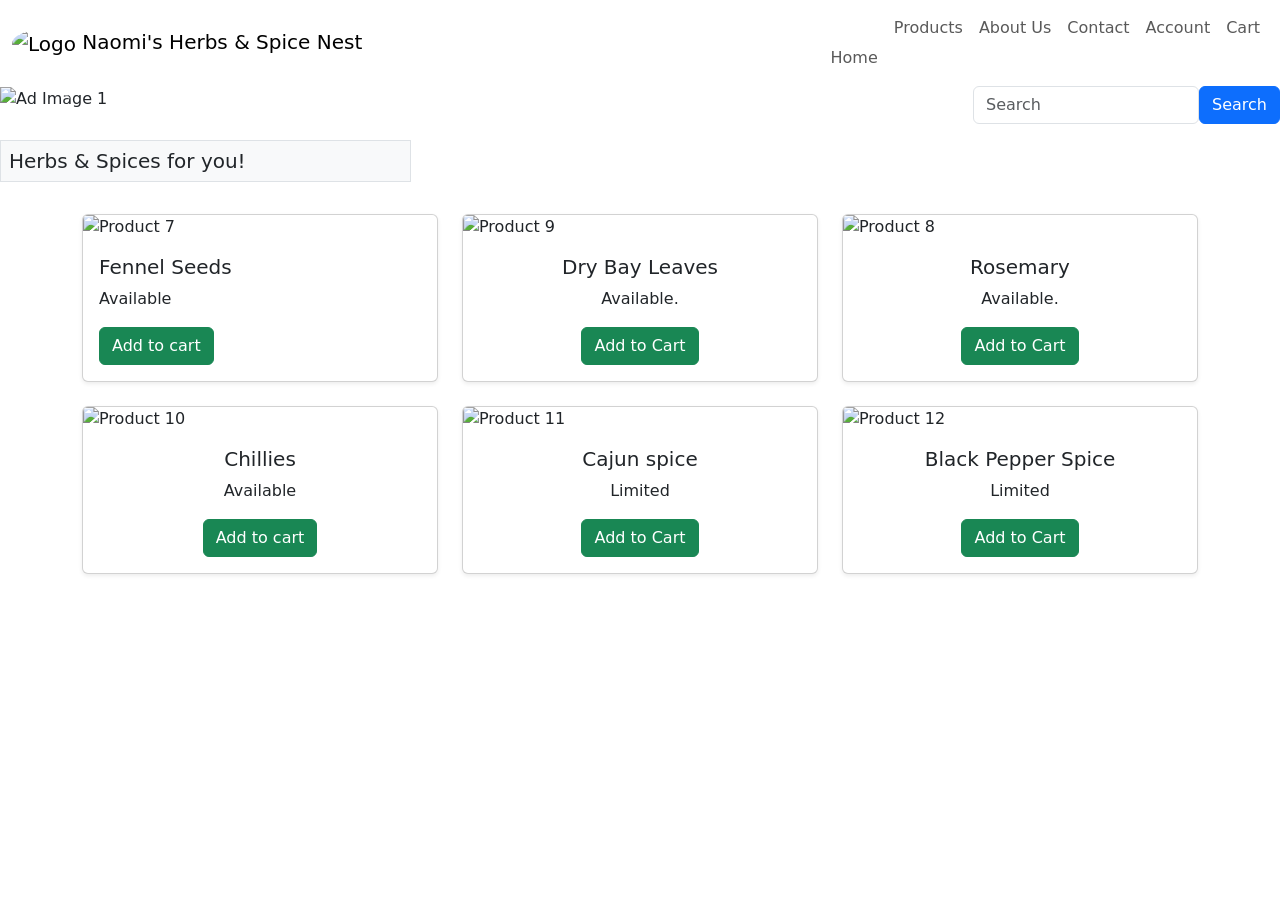
==== index.html @ a3e0b66a "Add files via upload" ====
<!DOCTYPE html>
<html lang="en">
<head>
    <meta charset="UTF-8">
    <meta name="viewport" content="width=device-width, initial-scale=1.0">
    <title>Naomi's Herbs & Spices Nest</title>
    <link rel="stylesheet" href="https://cdn.jsdelivr.net/npm/bootstrap@5.3.2/dist/css/bootstrap.min.css">
    <link rel="stylesheet" href="styles.css">
</head>
<body>
    <header>
    <nav class="navbar navbar-expand-lg custom-navbar">
        <div class="container-fluid">
            <a class="navbar-brand" href="#">
                <img src="images/logo.jpeg" class="rounded-circle" alt="Logo" width="100" height="100" class="me-2">
                Naomi's Herbs & Spice Nest
                <button class="navbar-toggler" type="button" data-bs-toggle="collapse" data-bs-target="#navbarNav">
                    <span class="navbar-toggler-icon"></span>
                </button>
                <ul class="navbar-nav ms-auto">
                    <li class="nav-item">
                        <a class="nav-link" href="index.html">Home</a>
                    </li>
                    <li class="nav-item">
                        <a class="nav-link" href="products.html">Products</a>
                    </li>
                    <li class="nav-item">
                        <a class="nav-link" href="about.html">About Us</a>
                    </li>
                    <li class="nav-item">
                        <a class="nav-link" href="contact.html">Contact</a>
                    </li>
                    <li class="nav-item">
                        <a class="nav-link" href="account.html">Account</a>
                    </li>
                    <li class="nav-item">
                        <a class="nav-link" href="cart.html">Cart</a>
                    </li>
                </ul>
            </a>
        </div>
    </nav>
    </header>
    <main>
    <div container="container my-4">
        <div class="row">
            <div class="col-md-8">
                <div id="adCarousel" class="carousel slide" data-bs-ride="carousel" data-bs-interval="2000">
                    <div class="carousel inner">
                        <div class="carousel-item active">
                            <img src="images/image1.jpeg" alt="Ad Image 1">
                         </div>
                        <div class="carousel-item">
                            <img src="images/image2.jpeg" alt="Ad Image 2">
                        </div>
                        <div class="carousel-item">
                            <img src="images/image3.jpeg" alt="Ad Image 3">
                        </div>
                        <div class="carousel-item"> 
                            <img src="images/image4.jpg" alt="Ad Image 4">
                        </div>
                        <div class="carousel-item">  
                            <img src="images/image5.jpeg" alt="Ad Image 5">
                        </div>
                        <div class="carousel-item">
                            <img src="images/image6.jpeg" alt="Ad Image 6">
                        </div>
                    </div>        
                    <button class="carousel-control-prev" type="button" data-bs-target="#adCarousel" data-bs-slide="prev">
                        <span class="carousel-control-prev-icon"></span>
                    </button>
                    <button class="carousel-control-next" type="button" data-bs-target="#adCarousel" data-bs-slide="next">
                        <span class="carousel-control-next-icon"></span>
                    </button>
                </div>
            </div>
            <div class="col-md-4 d-flex justify-content-end align-items-start">
                <div class="d-flex">
                    <input type="text" class="form-control" placeholder="Search">
                    <button class="btn btn-primary">Search</button>
                </div>
            </div>
        </div>
        <div class="row mt-3">
            <div class="col-md-4">
                <h5 class="p-2 bg-light border">Herbs & Spices for you!</h5>
            </div>
        </div>
        <div class="container my-4">
            <div class="row">
                <div class="col-md-4 mb-4">
                    <div class="card h-100 shadow-sm">
                        <img src="images/image7.jpeg" class="card-img-top" alt="Product 7">
                        <div class="card-body text center">
                            <h5 class="card-title">Fennel Seeds</h5>
                            <p class="card-text">Available</p>
                            <button class="btn btn-success">Add to cart</button>
                        </div>
                    </div>
                </div>
                <div class="col-md-4 mb-4">
                    <div class="card product-card h-100 shadow-sm">
                        <img src="images/image9.jpeg" class="card-img-top" alt="Product 9">
                        <div class="card-body text-center">
                            <h5 class="card-title">Dry Bay Leaves</h5>
                            <p1 class="card-text">Available.</p>
                            <button class="btn btn-success">Add to Cart</button>
                        </div>
                    </div>
                </div>
                <div class="col-md-4 mb-4">
                    <div class="card product-card h-100 shadow-sm">
                        <img src="images/image8.jpeg" class="card-img-top" alt="Product 8">
                        <div class="card-body text-center">
                            <h5 class="card-title">Rosemary</h5>
                            <p class="card-text">Available.</p>
                            <button class="btn btn-success">Add to Cart</button>
                        </div>
                    </div>
                </div>
            </div>
            <div class="row">
                <div class="col-md-4 mb-4">
                    <div class="card product-card h-100 shadow-sm">
                        <img src="images/image10.jpeg" class="card-img-top" alt="Product 10">
                        <div class="card-body text-center">
                            <h5 class="card-title">Chillies</h5>
                            <p class="card-text">Available</p>
                            <button class="btn btn-success">Add to cart</button>
                        </div>
                    </div>
                </div>
                <div class="col-md-4 mb-4">
                    <div class="card product-card h-100 shadow-sm">
                        <img src="images/image11.jpeg" class="card-img-top" alt="Product 11">
                        <div class="card-body text-center">
                            <h5 class="card-title">Cajun spice</h5>
                            <p class="card-text">Limited</p>
                            <button class="btn btn-success">Add to Cart</button>
                        </div>
                    </div>
                </div>
                <div class="col-md-4 mb-4">
                    <div class="card product-card h-100 shadow-sm">
                        <img src="images/image12.jpeg" class="card-img-top" alt="Product 12">
                        <div class="card-body text-center">
                            <h5 class="card-title">Black Pepper Spice</h5>
                            <p class="card-text">Limited</p>
                            <button class="btn btn-success">Add to Cart</button>
                        </div>
                    </div>
                </div>
            </div>
        </div>
    </div>
    <script src="https://cdn.jsdelivr.net/npm/@popperjs/core@2.11.6/dist/umd/popper.min.js">
    </script> 
    <script src="https://cdn.jsdelivr.net/npm/bootstrap@5.3.0/dist/js/bootstrap.bundle.min.js">
    </script>
    </main>
</body>
</html>
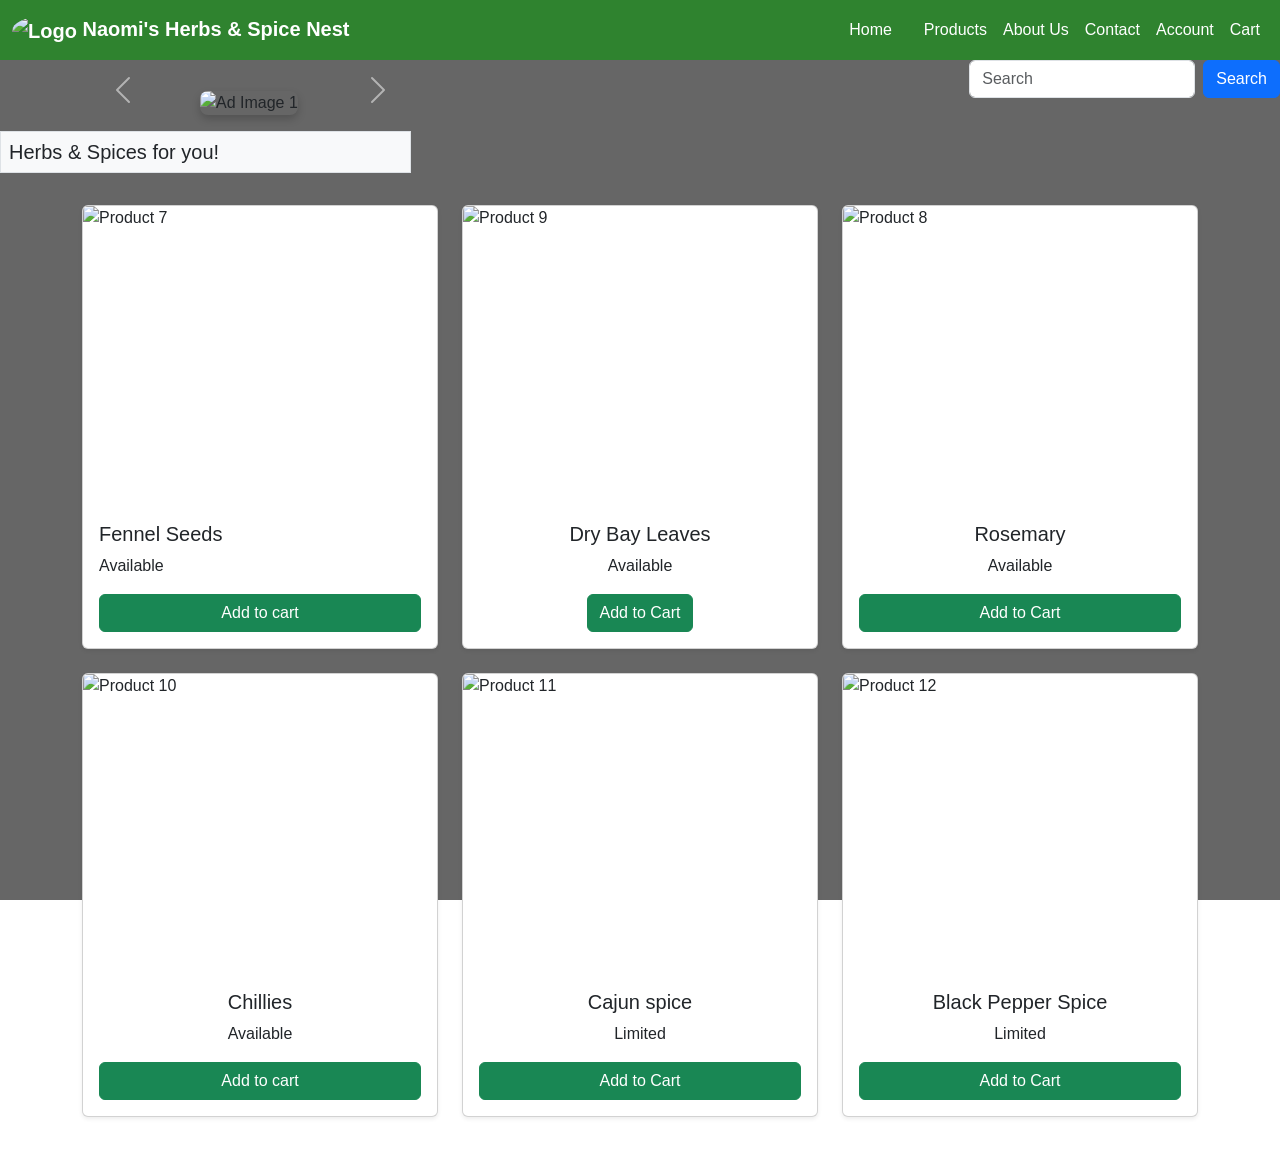
==== commit 530cd851: "Add files via upload" ====
--- a/index.html
+++ b/index.html
@@ -76,7 +76,7 @@
             </div>
             <div class="col-md-4 d-flex justify-content-end align-items-start">
                 <div class="d-flex">
-                    <input type="text" class="form-control" placeholder="Search">
+                    <input type="text" class="form-control me-2" placeholder="Search">
                     <button class="btn btn-primary">Search</button>
                 </div>
             </div>
@@ -103,7 +103,7 @@
                         <img src="images/image9.jpeg" class="card-img-top" alt="Product 9">
                         <div class="card-body text-center">
                             <h5 class="card-title">Dry Bay Leaves</h5>
-                            <p1 class="card-text">Available.</p>
+                            <p1 class="card-text">Available</p>
                             <button class="btn btn-success">Add to Cart</button>
                         </div>
                     </div>
@@ -113,7 +113,7 @@
                         <img src="images/image8.jpeg" class="card-img-top" alt="Product 8">
                         <div class="card-body text-center">
                             <h5 class="card-title">Rosemary</h5>
-                            <p class="card-text">Available.</p>
+                            <p class="card-text">Available</p>
                             <button class="btn btn-success">Add to Cart</button>
                         </div>
                     </div>
--- a/styles.css
+++ b/styles.css
@@ -0,0 +1,83 @@
+ body {
+            margin: 0;
+            font-family: Arial, sans-serif;
+            background-image: url('images/image12.jpg');
+            background-size: cover;
+            background-repeat: no-repeat;
+            background-attachment: fixed;
+            background-position: center;
+        }
+        body::before {
+            content: "";
+            position: fixed;
+            inset: 0;
+            background: linear-gradient(
+                 rgba(0,0,0,0.6),
+                 rgba(0,0,0,0.6)
+            );
+            z-index: -1;
+        }
+        .custom-navbar {
+            background-color: rgba(34, 139, 34, 0.8);
+        }
+        .custom-navbar .nav-link {
+            float: left;
+            display: block;
+            color: #fff;
+            text-align: center;
+            padding: 10px 20px;
+            text-decoration: none;
+        }
+        .custom-navbar .nav-link:hover {
+            color: #ffd700;
+        }
+        .custom-navbar .navbar-brand {
+            color: #fff;
+            font-weight: bold;
+        }
+        .carousel {
+            width: 300px;
+            margin-left: 100px;
+            margin-top: 30px;
+        }
+        .carousel-item img {
+            width: 800px;
+            height: 300px;
+            object-fit: fill;
+            margin: 0 auto;
+            border-radius: 8px;
+            box-shadow: 0 4px 8px rgba(0,0,0,0.2);
+        }
+        .carousel-item {
+        transition: transform 3s cubic-bezier(0.8,0,0.2,1);
+        }
+        .product-card img {
+            width: 100%;
+            height: 415px;
+            object-fit: cover;
+        }
+        .page-title {
+            font-size: 2.5rem;
+            font-weight: bold;
+            font-family: arial, sans-serif;
+            color: #fff;
+        }
+        .section-heading {
+            font-weight: 1.5rem;
+            margin-top: 10px;
+            font-family: arial, sans-serif;
+            color: #fff;
+        }
+        .card img {
+            height: 300px;
+            object-fit: cover;
+            width: 100%;
+        }
+
+        .card-body {
+            min-height: 120px;
+            display: flex;
+            flex-direction: column;
+            justify-content: space-between;
+        }
+
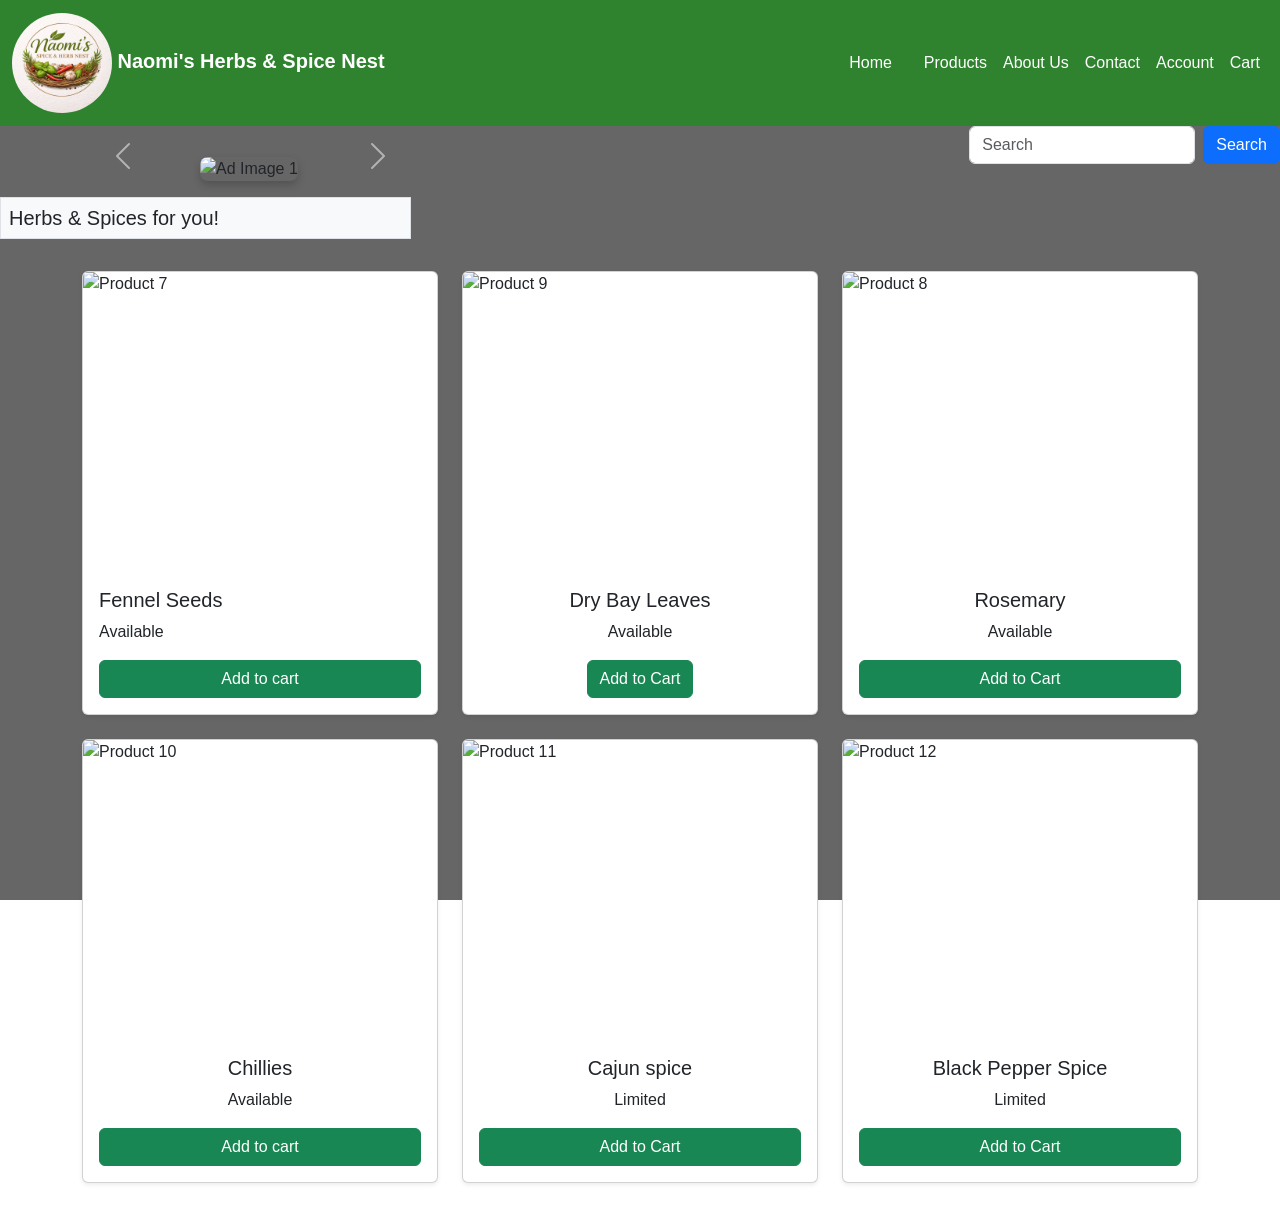
==== commit 12a0581e: "Update index.html" ====
--- a/index.html
+++ b/index.html
@@ -12,7 +12,7 @@
     <nav class="navbar navbar-expand-lg custom-navbar">
         <div class="container-fluid">
             <a class="navbar-brand" href="#">
-                <img src="images/logo.jpeg" class="rounded-circle" alt="Logo" width="100" height="100" class="me-2">
+                <img src="logo.jpeg" class="rounded-circle" alt="Logo" width="100" height="100" class="me-2">
                 Naomi's Herbs & Spice Nest
                 <button class="navbar-toggler" type="button" data-bs-toggle="collapse" data-bs-target="#navbarNav">
                     <span class="navbar-toggler-icon"></span>
@@ -159,4 +159,4 @@
     </script>
     </main>
 </body>
-</html>+</html>
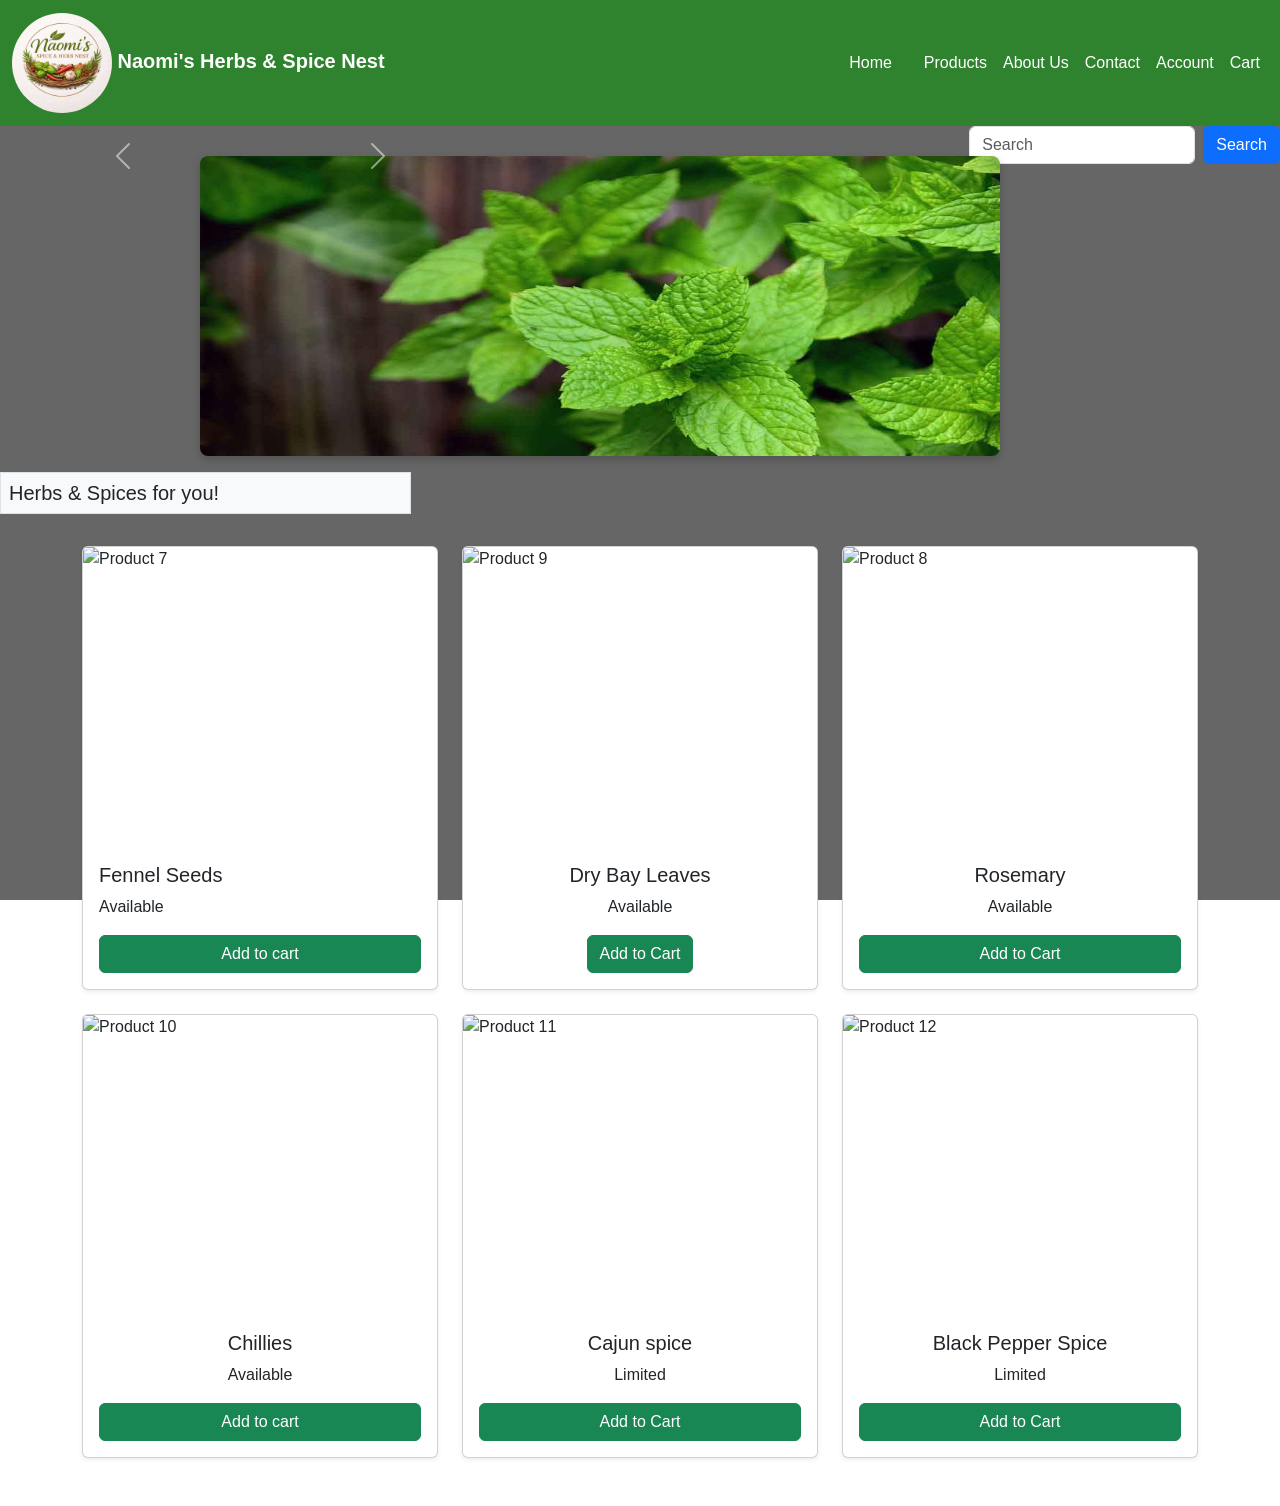
==== commit 9227b211: "Update index.html" ====
--- a/index.html
+++ b/index.html
@@ -48,7 +48,7 @@
                 <div id="adCarousel" class="carousel slide" data-bs-ride="carousel" data-bs-interval="2000">
                     <div class="carousel inner">
                         <div class="carousel-item active">
-                            <img src="images/image1.jpeg" alt="Ad Image 1">
+                            <img src="image1.jpeg" alt="Ad Image 1">
                          </div>
                         <div class="carousel-item">
                             <img src="images/image2.jpeg" alt="Ad Image 2">
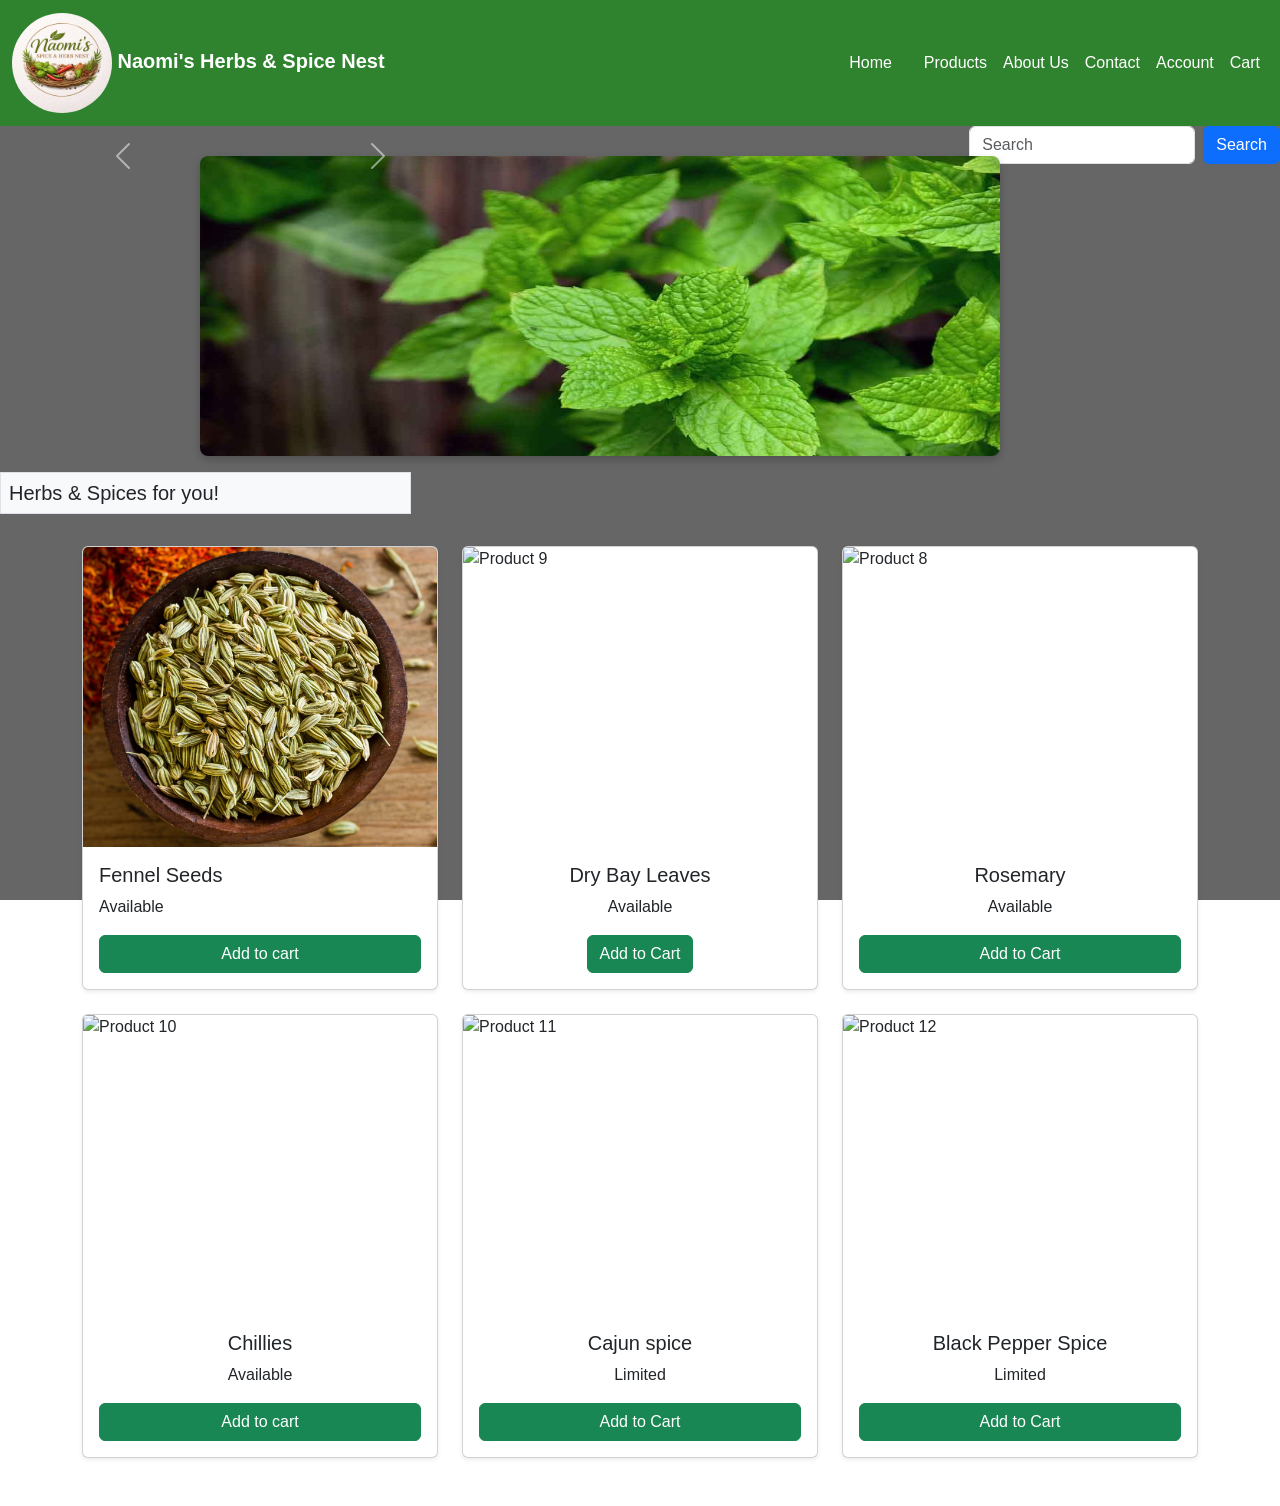
==== commit c70586b1: "Update index.html" ====
--- a/index.html
+++ b/index.html
@@ -90,7 +90,7 @@
             <div class="row">
                 <div class="col-md-4 mb-4">
                     <div class="card h-100 shadow-sm">
-                        <img src="images/image7.jpeg" class="card-img-top" alt="Product 7">
+                        <img src="image7.jpeg" class="card-img-top" alt="Product 7">
                         <div class="card-body text center">
                             <h5 class="card-title">Fennel Seeds</h5>
                             <p class="card-text">Available</p>
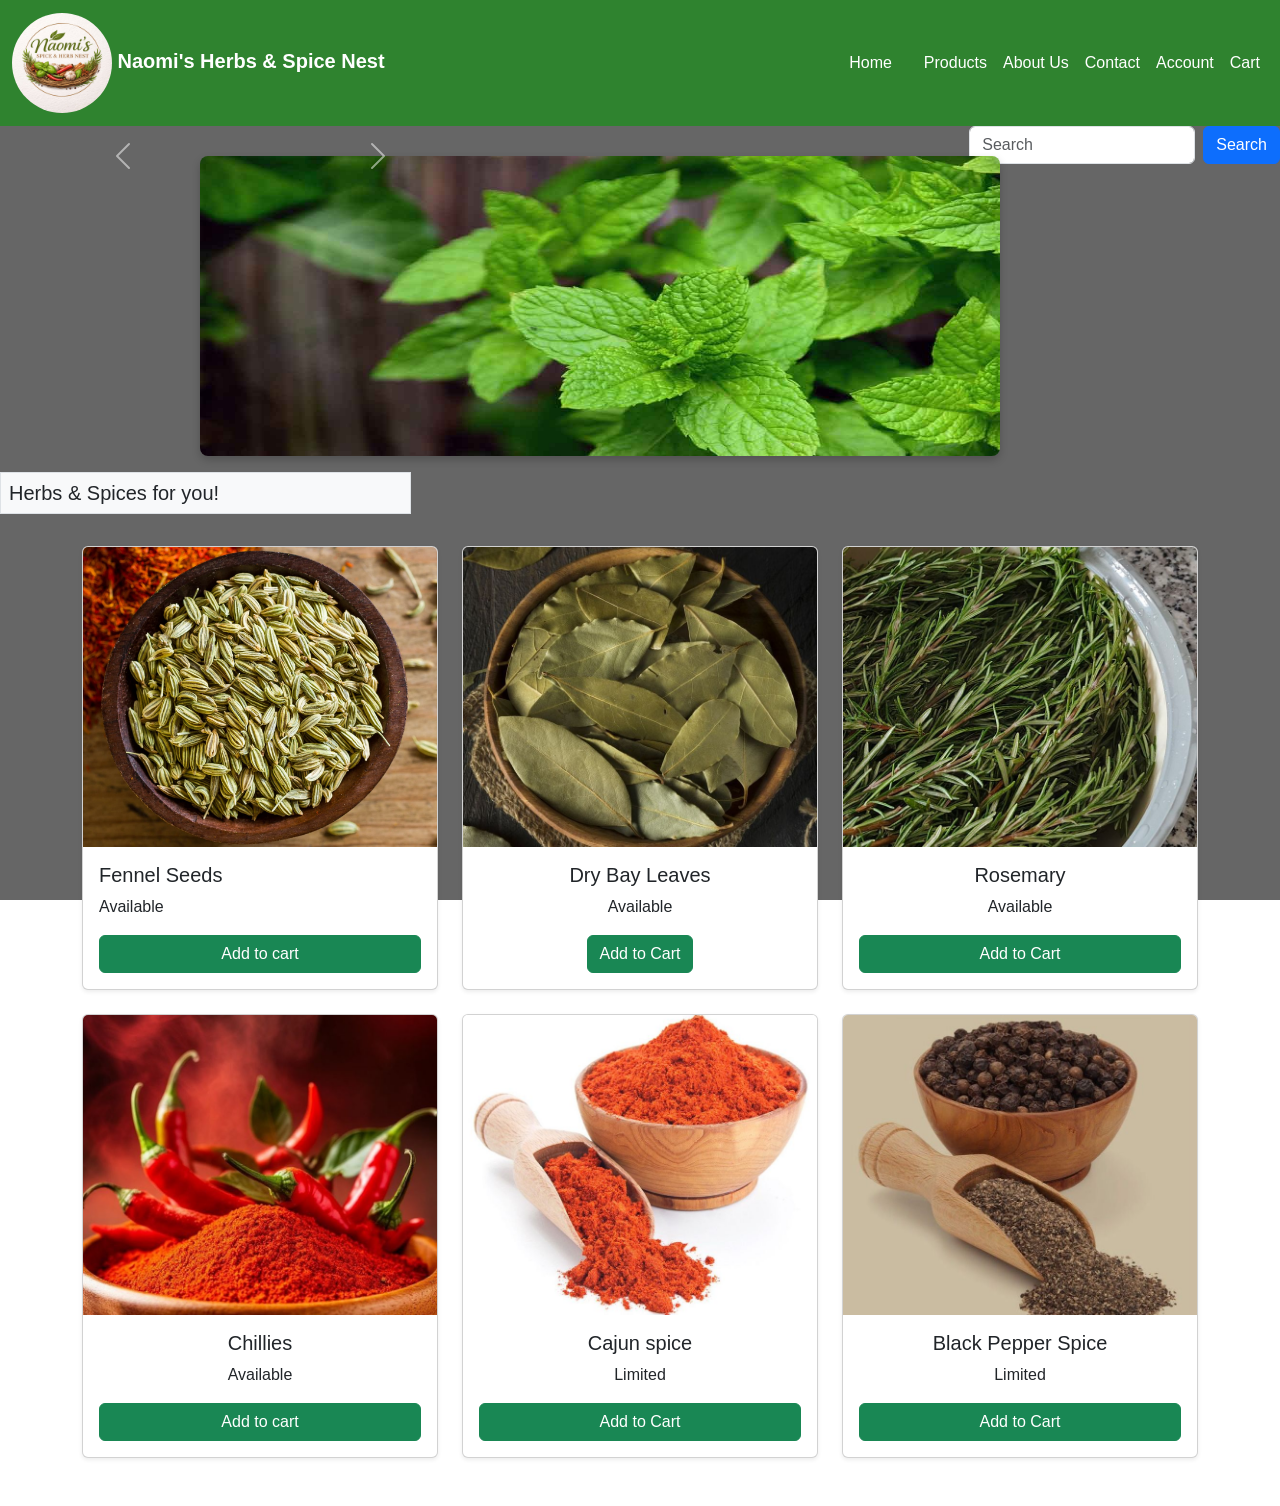
==== commit b34f5c26: "Update index.html" ====
--- a/index.html
+++ b/index.html
@@ -51,19 +51,19 @@
                             <img src="image1.jpeg" alt="Ad Image 1">
                          </div>
                         <div class="carousel-item">
-                            <img src="images/image2.jpeg" alt="Ad Image 2">
+                            <img src="image2.jpeg" alt="Ad Image 2">
                         </div>
                         <div class="carousel-item">
-                            <img src="images/image3.jpeg" alt="Ad Image 3">
+                            <img src="image3.jpeg" alt="Ad Image 3">
                         </div>
                         <div class="carousel-item"> 
-                            <img src="images/image4.jpg" alt="Ad Image 4">
+                            <img src="image4.jpg" alt="Ad Image 4">
                         </div>
                         <div class="carousel-item">  
-                            <img src="images/image5.jpeg" alt="Ad Image 5">
+                            <img src="image5.jpeg" alt="Ad Image 5">
                         </div>
                         <div class="carousel-item">
-                            <img src="images/image6.jpeg" alt="Ad Image 6">
+                            <img src="image6.jpeg" alt="Ad Image 6">
                         </div>
                     </div>        
                     <button class="carousel-control-prev" type="button" data-bs-target="#adCarousel" data-bs-slide="prev">
@@ -100,7 +100,7 @@
                 </div>
                 <div class="col-md-4 mb-4">
                     <div class="card product-card h-100 shadow-sm">
-                        <img src="images/image9.jpeg" class="card-img-top" alt="Product 9">
+                        <img src="image9.jpeg" class="card-img-top" alt="Product 9">
                         <div class="card-body text-center">
                             <h5 class="card-title">Dry Bay Leaves</h5>
                             <p1 class="card-text">Available</p>
@@ -110,7 +110,7 @@
                 </div>
                 <div class="col-md-4 mb-4">
                     <div class="card product-card h-100 shadow-sm">
-                        <img src="images/image8.jpeg" class="card-img-top" alt="Product 8">
+                        <img src="image8.jpeg" class="card-img-top" alt="Product 8">
                         <div class="card-body text-center">
                             <h5 class="card-title">Rosemary</h5>
                             <p class="card-text">Available</p>
@@ -122,7 +122,7 @@
             <div class="row">
                 <div class="col-md-4 mb-4">
                     <div class="card product-card h-100 shadow-sm">
-                        <img src="images/image10.jpeg" class="card-img-top" alt="Product 10">
+                        <img src="image10.jpeg" class="card-img-top" alt="Product 10">
                         <div class="card-body text-center">
                             <h5 class="card-title">Chillies</h5>
                             <p class="card-text">Available</p>
@@ -132,7 +132,7 @@
                 </div>
                 <div class="col-md-4 mb-4">
                     <div class="card product-card h-100 shadow-sm">
-                        <img src="images/image11.jpeg" class="card-img-top" alt="Product 11">
+                        <img src="image11.jpeg" class="card-img-top" alt="Product 11">
                         <div class="card-body text-center">
                             <h5 class="card-title">Cajun spice</h5>
                             <p class="card-text">Limited</p>
@@ -142,7 +142,7 @@
                 </div>
                 <div class="col-md-4 mb-4">
                     <div class="card product-card h-100 shadow-sm">
-                        <img src="images/image12.jpeg" class="card-img-top" alt="Product 12">
+                        <img src="image12.jpeg" class="card-img-top" alt="Product 12">
                         <div class="card-body text-center">
                             <h5 class="card-title">Black Pepper Spice</h5>
                             <p class="card-text">Limited</p>
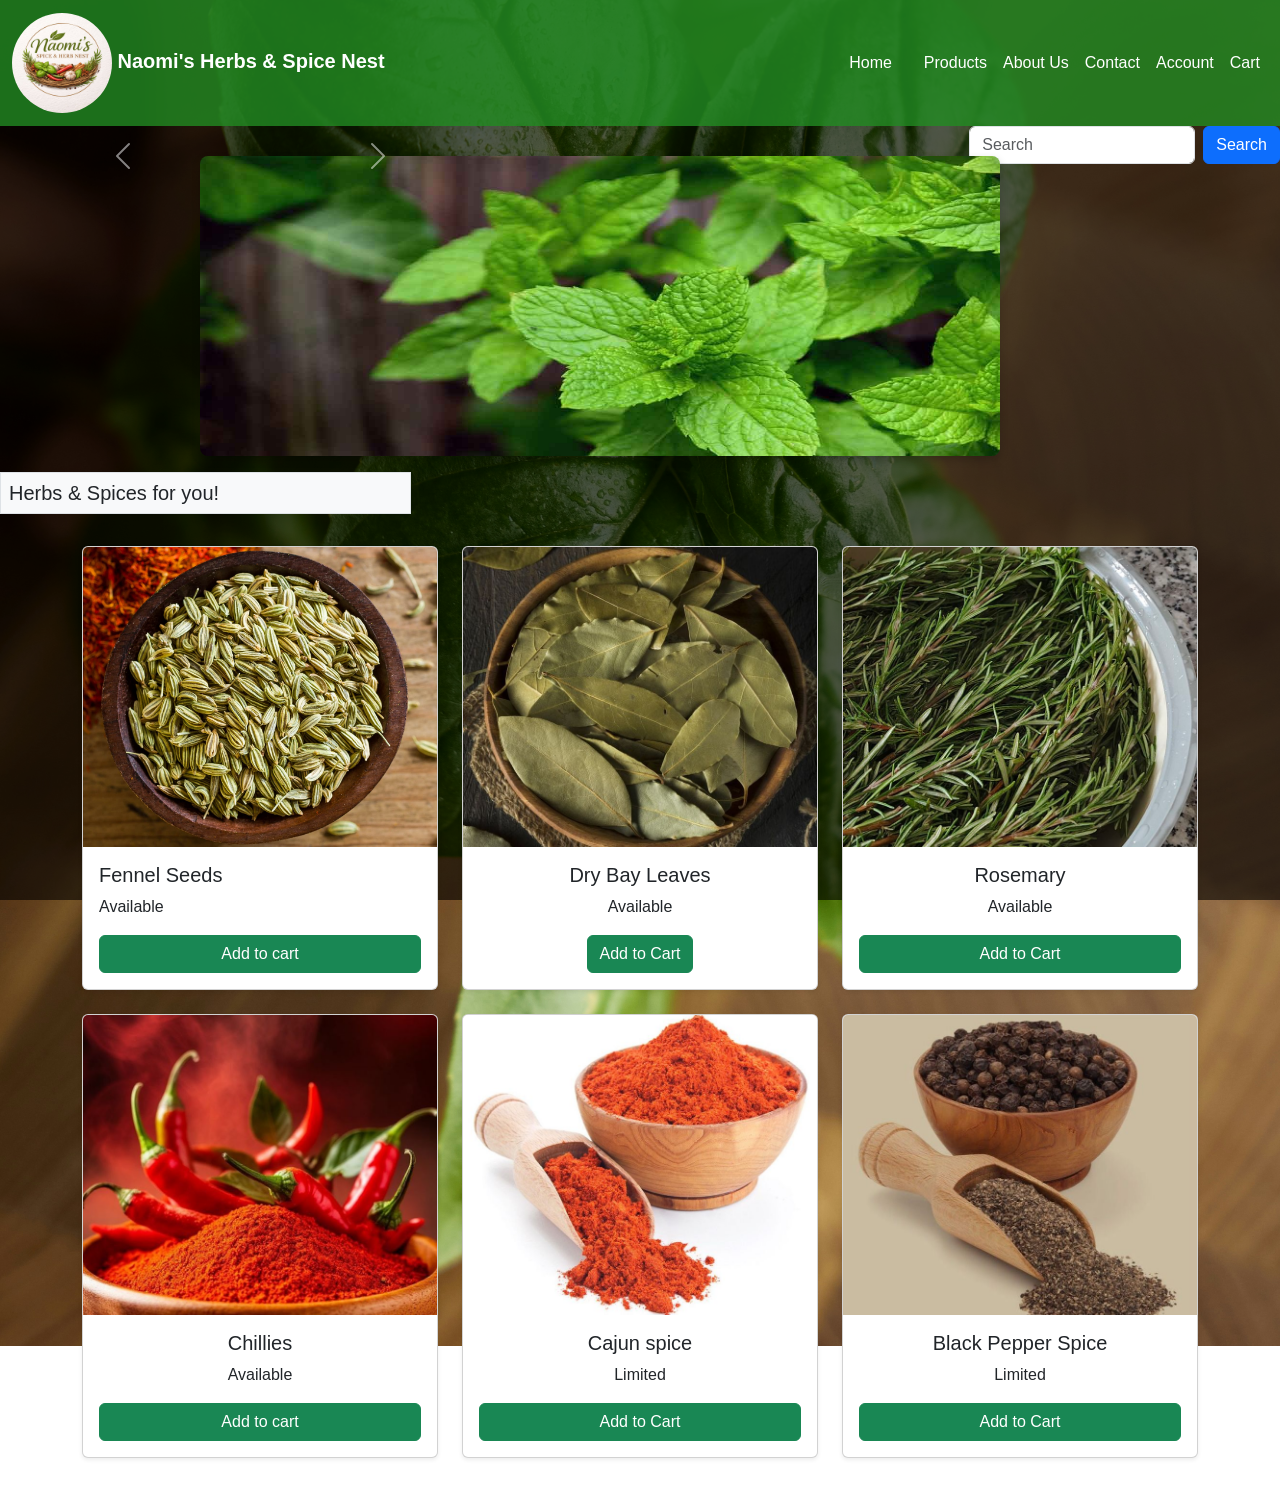
==== commit d275f59a: "Update index.html" ====
--- a/index.html
+++ b/index.html
@@ -157,6 +157,7 @@
     </script> 
     <script src="https://cdn.jsdelivr.net/npm/bootstrap@5.3.0/dist/js/bootstrap.bundle.min.js">
     </script>
+        <script src="script.js"></script>
     </main>
 </body>
 </html>
--- a/styles.css
+++ b/styles.css
@@ -1,7 +1,7 @@
  body {
             margin: 0;
             font-family: Arial, sans-serif;
-            background-image: url('images/image12.jpg');
+            background-image: url('image12.jpg');
             background-size: cover;
             background-repeat: no-repeat;
             background-attachment: fixed;
@@ -80,4 +80,15 @@
             flex-direction: column;
             justify-content: space-between;
         }
+        .about-us-box {
+            padding: 20px;
+            background-color: rgba(34, 139, 34, 0.8);
+            color: white;
+            text-align: center;
+            max-width: 600px;
+            margin: 0 auto;
+            border-radius: 8px;
+        }
 
+
+
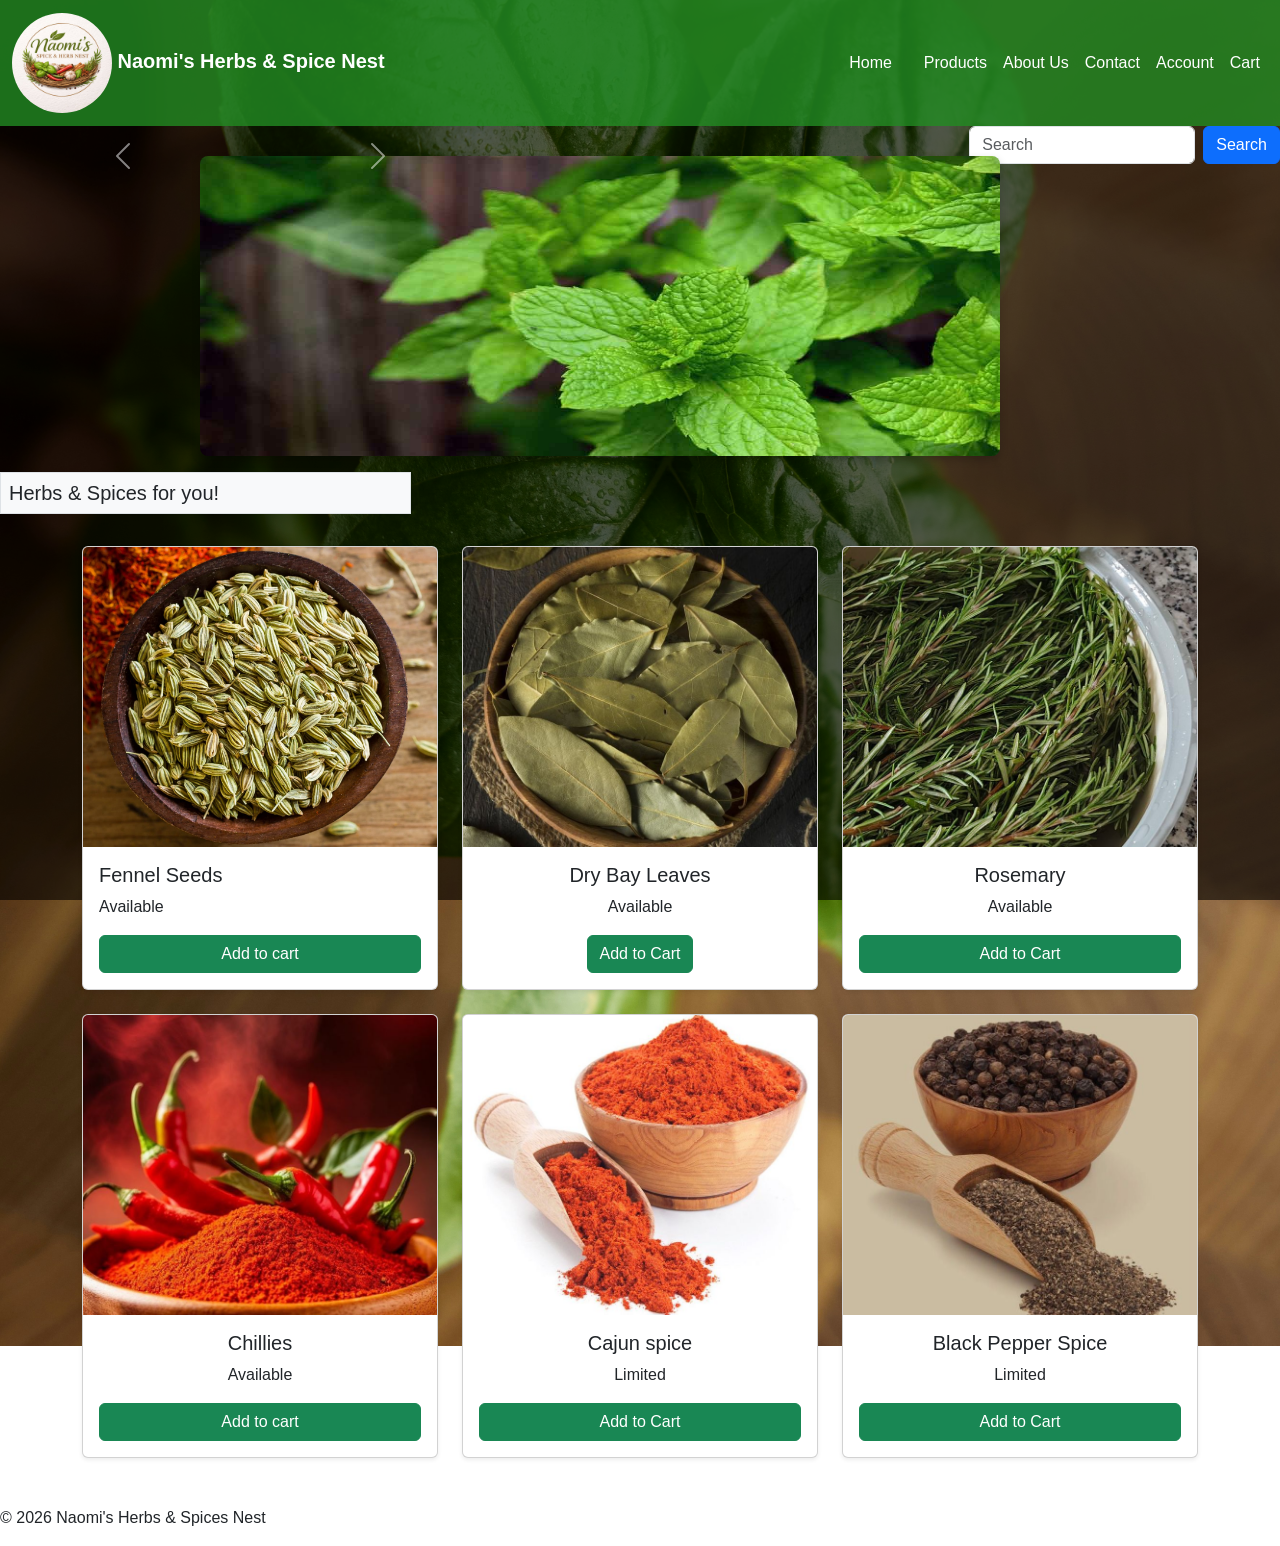
==== commit 0acefe12: "Update index.html" ====
--- a/index.html
+++ b/index.html
@@ -159,5 +159,8 @@
     </script>
         <script src="script.js"></script>
     </main>
+    <footer>
+        <p>&copy; 2026 Naomi's Herbs & Spices Nest</p>
+    </footer>
 </body>
 </html>
--- a/styles.css
+++ b/styles.css
@@ -89,6 +89,13 @@
             margin: 0 auto;
             border-radius: 8px;
         }
+     @media (max-width: 768px) {
+        .navbar ul {
+            flex-direction: column; /* stack items on small screens */
+        }
+        .cart-container {
+            flex-direction: column; /* cart and summary stacked */
+       }
+     }
 
 
-
